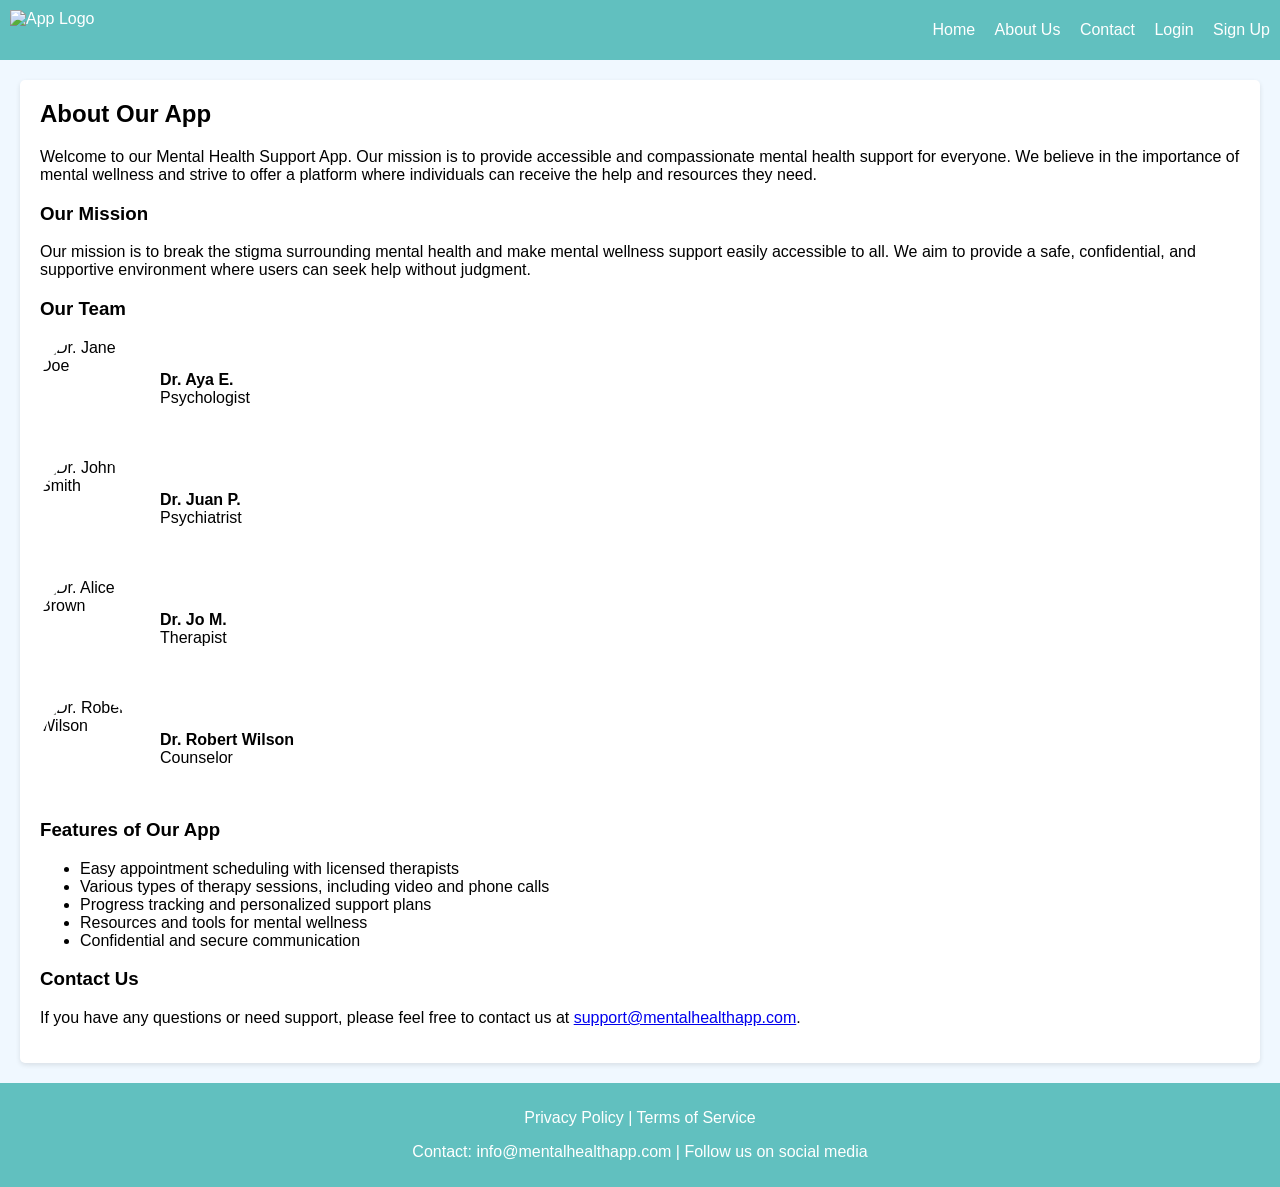
==== html_files/about_page.html @ e9d6c559 "created more html, css & files" ====
<!DOCTYPE html>
<html lang="en">
<head>
    <meta charset="UTF-8">
    <meta name="viewport" content="width=device-width, initial-scale=1.0">
    <title>About Us - Mental Health Support App</title>
    <link rel="stylesheet" href="../css_files/about_page.css">
</head>
<body>

<header>
    <img src="images/logo.png" alt="App Logo">
    <div class="header-links">
        <a href="index.html">Home</a>
        <a href="../html_files/about_page.html">About Us</a>
        <a href="contact.html">Contact</a>
        <a href="login.html">Login</a>
        <a href="../html_files/sign_up.html">Sign Up</a>
    </div>
</header>

<div class="container">
    <div class="main-content">
        <div class="about-section">
            <h2>About Our App</h2>
            <p>Welcome to our Mental Health Support App. Our mission is to provide accessible and compassionate mental health support for everyone. We believe in the importance of mental wellness and strive to offer a platform where individuals can receive the help and resources they need.</p>
            
            <h3>Our Mission</h3>
            <p>Our mission is to break the stigma surrounding mental health and make mental wellness support easily accessible to all. We aim to provide a safe, confidential, and supportive environment where users can seek help without judgment.</p>
            
            <h3>Our Team</h3>
            <div class="team-member">
                <img src="images/team/jane_doe.jpg" alt="Dr. Jane Doe">
                <p><strong>Dr. Aya E.</strong><br>Psychologist</p>
            </div>
            <div class="team-member">
                <img src="images/team/john_smith.jpg" alt="Dr. John Smith">
                <p><strong>Dr. Juan P.</strong><br>Psychiatrist</p>
            </div>
            <div class="team-member">
                <img src="images/team/alice_brown.jpg" alt="Dr. Alice Brown">
                <p><strong>Dr. Jo M.</strong><br>Therapist</p>
            </div>
            <div class="team-member">
                <img src="images/team/robert_wilson.jpg" alt="Dr. Robert Wilson">
                <p><strong>Dr. Robert Wilson</strong><br>Counselor</p>
            </div>
            
            <h3>Features of Our App</h3>
            <ul>
                <li>Easy appointment scheduling with licensed therapists</li>
                <li>Various types of therapy sessions, including video and phone calls</li>
                <li>Progress tracking and personalized support plans</li>
                <li>Resources and tools for mental wellness</li>
                <li>Confidential and secure communication</li>
            </ul>
            
            <h3>Contact Us</h3>
            <p>If you have any questions or need support, please feel free to contact us at <a href="mailto:support@mentalhealthapp.com">support@mentalhealthapp.com</a>.</p>
        </div>
    </div>
</div>

<footer class="footer">
    <p><a href="#" class="footer-link">Privacy Policy</a> | <a href="#" class="footer-link">Terms of Service</a></p>
    <p>Contact: info@mentalhealthapp.com | Follow us on social media</p>
</footer>

</body>
</html>
---- css_files/about_page.css ----
body {
    font-family: Arial, sans-serif;
    background-color: #f0f8ff;
    margin: 0;
    padding: 0;
    display: flex;
    flex-direction: column;
    min-height: 100vh;
}

header {
    background-color: #61C0BFFF;
    color: white;
    padding: 10px;
    display: flex;
    justify-content: space-between;
    align-items: center;
}

header img {
    height: 40px;
}

.header-links a {
    color: white;
    text-decoration: none;
    margin-left: 15px;
}

.header-links a:hover {
    text-decoration: underline;
}

.container {
    display: flex;
    flex: 1;
}

.main-content {
    flex-grow: 1;
    padding: 20px;
}

.about-section {
    background: white;
    padding: 20px;
    border-radius: 5px;
    box-shadow: 0 2px 5px rgba(0,0,0,0.1);
}

.about-section h2 {
    margin-top: 0;
}

.team-member {
    display: flex;
    align-items: center;
    margin-bottom: 20px;
}

.team-member img {
    border-radius: 50%;
    height: 100px;
    width: 100px;
    margin-right: 20px;
}

.footer {
    background-color: #61C0BFFF;
    color: white;
    padding: 10px;
    text-align: center;
    margin-top: auto;
}

.footer-link {
    color: white;
    text-decoration: none;
}

.footer-link:hover {
    text-decoration: underline;
}
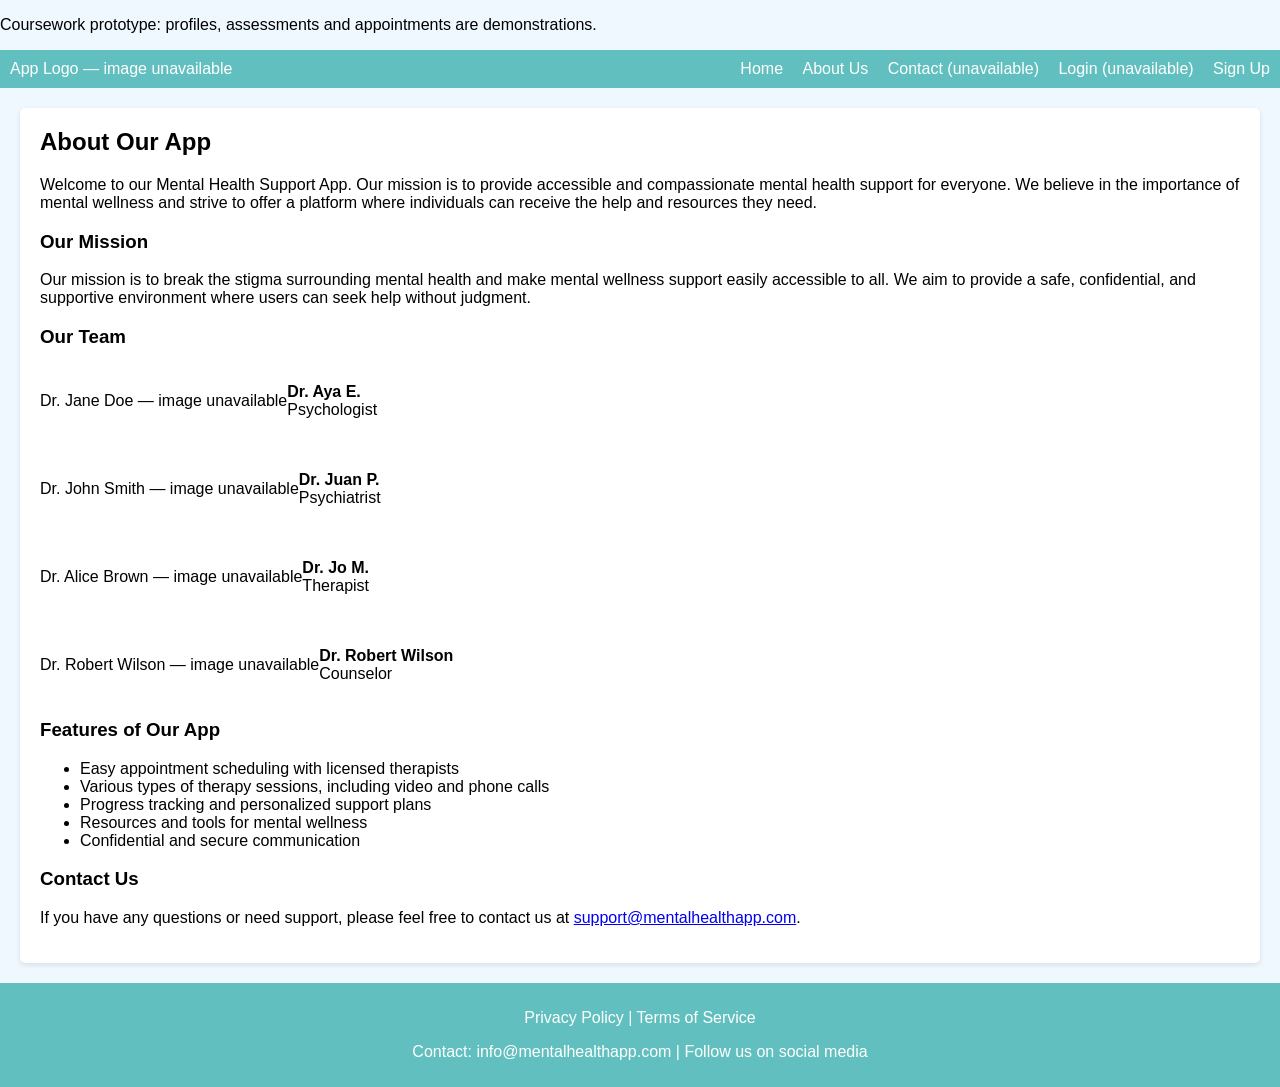
==== commit e47f6d5f: "Repair project workflow and document reproducible usage" ====
--- a/html_files/about_page.html
+++ b/html_files/about_page.html
@@ -1,70 +1,63 @@
 <!DOCTYPE html>
+
 <html lang="en">
 <head>
-    <meta charset="UTF-8">
-    <meta name="viewport" content="width=device-width, initial-scale=1.0">
-    <title>About Us - Mental Health Support App</title>
-    <link rel="stylesheet" href="../css_files/about_page.css">
+<meta charset="utf-8"/>
+<meta content="width=device-width, initial-scale=1.0" name="viewport"/>
+<title>About Us - Mental Health Support App</title>
+<link href="../css_files/about_page.css" rel="stylesheet"/>
 </head>
-<body>
-
+<body><p id="prototype-status" role="note">Coursework prototype: profiles, assessments and appointments are demonstrations.</p>
 <header>
-    <img src="images/logo.png" alt="App Logo">
-    <div class="header-links">
-        <a href="index.html">Home</a>
-        <a href="../html_files/about_page.html">About Us</a>
-        <a href="contact.html">Contact</a>
-        <a href="login.html">Login</a>
-        <a href="../html_files/sign_up.html">Sign Up</a>
-    </div>
+<span class="missing-asset">App Logo — image unavailable</span>
+<div class="header-links">
+<a href="../index.html">Home</a>
+<a href="../html_files/about_page.html">About Us</a>
+<a aria-disabled="true" title="This page is not included in the project snapshot">Contact (unavailable)</a>
+<a aria-disabled="true" title="This page is not included in the project snapshot">Login (unavailable)</a>
+<a href="../html_files/sign_up.html">Sign Up</a>
+</div>
 </header>
-
 <div class="container">
-    <div class="main-content">
-        <div class="about-section">
-            <h2>About Our App</h2>
-            <p>Welcome to our Mental Health Support App. Our mission is to provide accessible and compassionate mental health support for everyone. We believe in the importance of mental wellness and strive to offer a platform where individuals can receive the help and resources they need.</p>
-            
-            <h3>Our Mission</h3>
-            <p>Our mission is to break the stigma surrounding mental health and make mental wellness support easily accessible to all. We aim to provide a safe, confidential, and supportive environment where users can seek help without judgment.</p>
-            
-            <h3>Our Team</h3>
-            <div class="team-member">
-                <img src="images/team/jane_doe.jpg" alt="Dr. Jane Doe">
-                <p><strong>Dr. Aya E.</strong><br>Psychologist</p>
-            </div>
-            <div class="team-member">
-                <img src="images/team/john_smith.jpg" alt="Dr. John Smith">
-                <p><strong>Dr. Juan P.</strong><br>Psychiatrist</p>
-            </div>
-            <div class="team-member">
-                <img src="images/team/alice_brown.jpg" alt="Dr. Alice Brown">
-                <p><strong>Dr. Jo M.</strong><br>Therapist</p>
-            </div>
-            <div class="team-member">
-                <img src="images/team/robert_wilson.jpg" alt="Dr. Robert Wilson">
-                <p><strong>Dr. Robert Wilson</strong><br>Counselor</p>
-            </div>
-            
-            <h3>Features of Our App</h3>
-            <ul>
-                <li>Easy appointment scheduling with licensed therapists</li>
-                <li>Various types of therapy sessions, including video and phone calls</li>
-                <li>Progress tracking and personalized support plans</li>
-                <li>Resources and tools for mental wellness</li>
-                <li>Confidential and secure communication</li>
-            </ul>
-            
-            <h3>Contact Us</h3>
-            <p>If you have any questions or need support, please feel free to contact us at <a href="mailto:support@mentalhealthapp.com">support@mentalhealthapp.com</a>.</p>
-        </div>
-    </div>
+<div class="main-content">
+<div class="about-section">
+<h2>About Our App</h2>
+<p>Welcome to our Mental Health Support App. Our mission is to provide accessible and compassionate mental health support for everyone. We believe in the importance of mental wellness and strive to offer a platform where individuals can receive the help and resources they need.</p>
+<h3>Our Mission</h3>
+<p>Our mission is to break the stigma surrounding mental health and make mental wellness support easily accessible to all. We aim to provide a safe, confidential, and supportive environment where users can seek help without judgment.</p>
+<h3>Our Team</h3>
+<div class="team-member">
+<span class="missing-asset">Dr. Jane Doe — image unavailable</span>
+<p><strong>Dr. Aya E.</strong><br/>Psychologist</p>
 </div>
-
+<div class="team-member">
+<span class="missing-asset">Dr. John Smith — image unavailable</span>
+<p><strong>Dr. Juan P.</strong><br/>Psychiatrist</p>
+</div>
+<div class="team-member">
+<span class="missing-asset">Dr. Alice Brown — image unavailable</span>
+<p><strong>Dr. Jo M.</strong><br/>Therapist</p>
+</div>
+<div class="team-member">
+<span class="missing-asset">Dr. Robert Wilson — image unavailable</span>
+<p><strong>Dr. Robert Wilson</strong><br/>Counselor</p>
+</div>
+<h3>Features of Our App</h3>
+<ul>
+<li>Easy appointment scheduling with licensed therapists</li>
+<li>Various types of therapy sessions, including video and phone calls</li>
+<li>Progress tracking and personalized support plans</li>
+<li>Resources and tools for mental wellness</li>
+<li>Confidential and secure communication</li>
+</ul>
+<h3>Contact Us</h3>
+<p>If you have any questions or need support, please feel free to contact us at <a href="mailto:support@mentalhealthapp.com">support@mentalhealthapp.com</a>.</p>
+</div>
+</div>
+</div>
 <footer class="footer">
-    <p><a href="#" class="footer-link">Privacy Policy</a> | <a href="#" class="footer-link">Terms of Service</a></p>
-    <p>Contact: info@mentalhealthapp.com | Follow us on social media</p>
+<p><a class="footer-link" href="#">Privacy Policy</a> | <a class="footer-link" href="#">Terms of Service</a></p>
+<p>Contact: info@mentalhealthapp.com | Follow us on social media</p>
 </footer>
-
 </body>
 </html>
